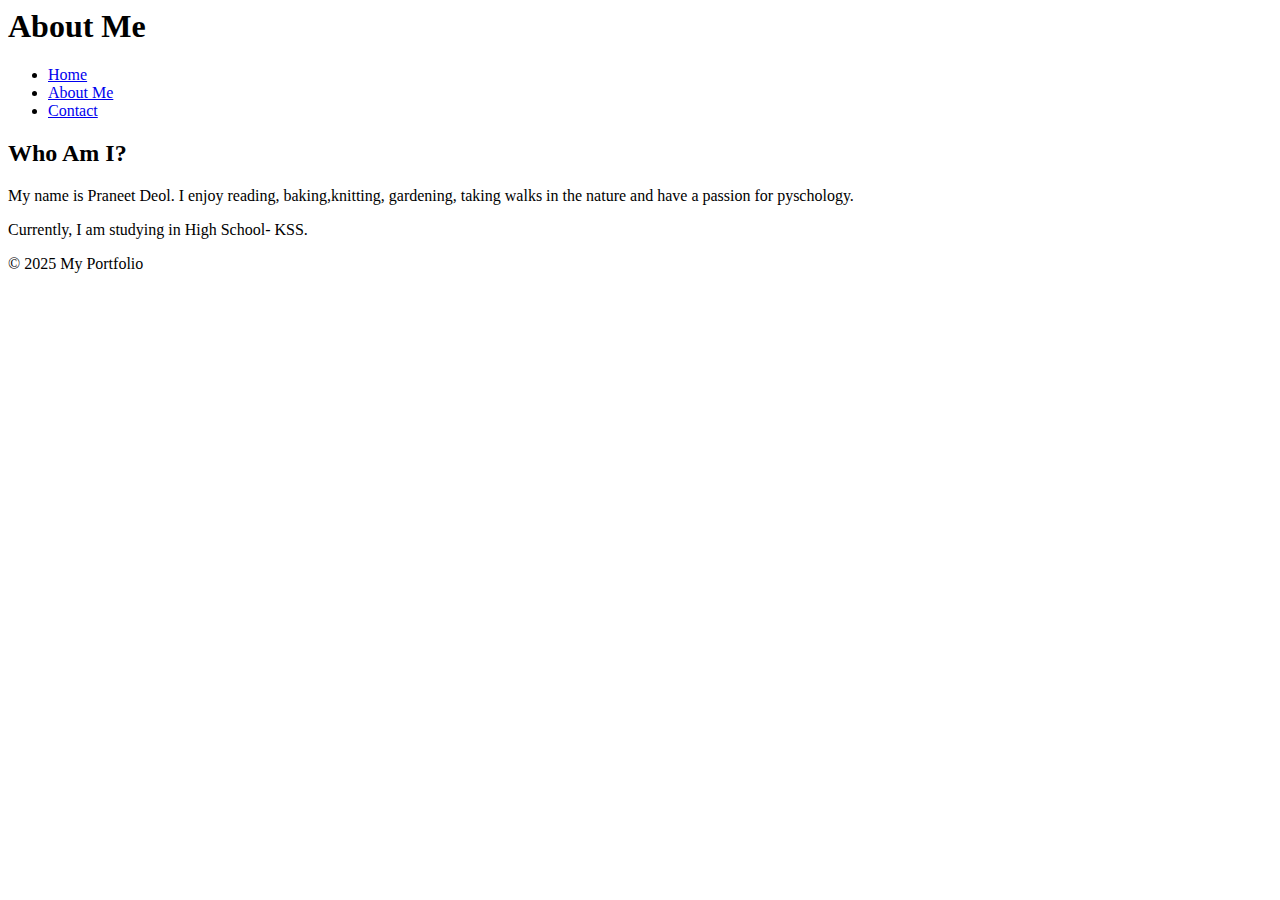
==== about.html @ eaa82744 "about.html" ====
<html lang="en">
<head>
    <meta charset="UTF-8">
    <title>About Me - My Portfolio</title>
    <link rel="stylesheet" href="style.css">
</head>
<body>
    <header>
        <h1>About Me</h1>
        <nav>
            <ul>
                <li><a href="index.html">Home</a></li>
                <li><a href="about.html">About Me</a></li>
                <li><a href="contact.html">Contact</a></li>
            </ul>
        </nav>
    </header>
    <div class="container">
        <section>
            <h2>Who Am I?</h2>
            <p>My name is Praneet Deol. I enjoy reading, baking,knitting, gardening, taking walks in the nature and have a passion for pyschology.</p>
            <p>Currently, I am studying in High School- KSS.</p>
        </section>
    </div>
    <footer>
        <p>&copy; 2025 My Portfolio</p>
    </footer>
</body>
</html>
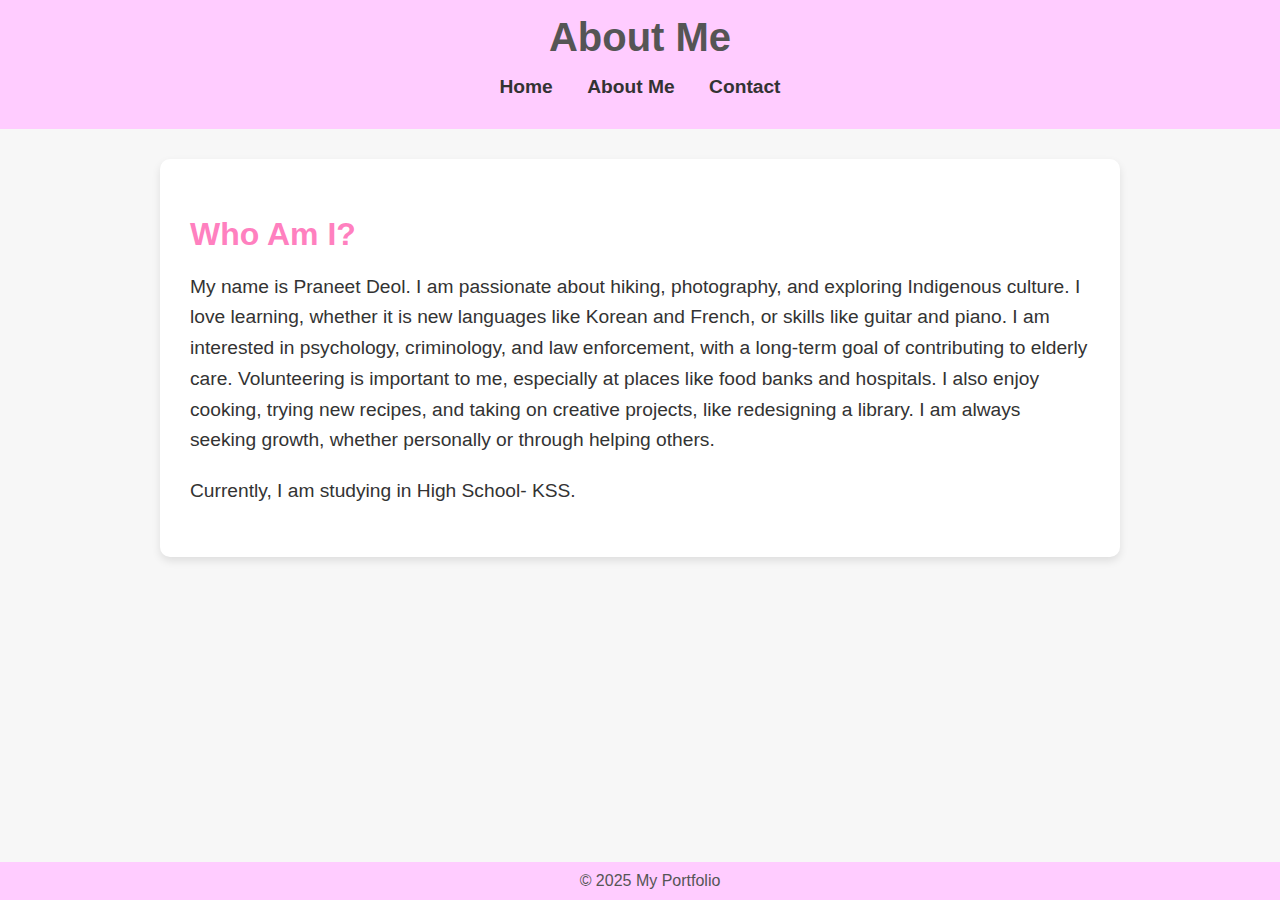
==== commit 689f7d44: "about.html" ====
--- a/about.html
+++ b/about.html
@@ -1,10 +1,89 @@
 <html lang="en">
 <head>
     <meta charset="UTF-8">
+    <meta name="viewport" content="width=device-width, initial-scale=1.0">
     <title>About Me - My Portfolio</title>
     <link rel="stylesheet" href="style.css">
+    <style>
+        body {
+            font-family: 'Arial', sans-serif;
+            background-color: #f7f7f7;
+            margin: 0;
+            padding: 0;
+            color: #333;
+        }
+
+        header {
+            background-color: #ffccff;
+            padding: 15px;
+            text-align: center;
+        }
+
+        header h1 {
+            margin: 0;
+            font-size: 2.5em;
+            color: #555;
+        }
+
+        nav ul {
+            list-style-type: none;
+            padding: 0;
+        }
+
+        nav ul li {
+            display: inline;
+            margin: 0 15px;
+        }
+
+        nav ul li a {
+            text-decoration: none;
+            color: #333;
+            font-weight: bold;
+            font-size: 1.2em;
+        }
+
+        nav ul li a:hover {
+            color: #ff80bf;
+        }
+
+        .container {
+            padding: 30px;
+            max-width: 900px;
+            margin: 30px auto;
+            background-color: #fff;
+            border-radius: 10px;
+            box-shadow: 0 4px 8px rgba(0, 0, 0, 0.1);
+        }
+
+        section h2 {
+            font-size: 2em;
+            margin-bottom: 15px;
+            color: #ff80bf;
+        }
+
+        section p {
+            font-size: 1.2em;
+            line-height: 1.6;
+            margin-bottom: 20px;
+        }
+
+        footer {
+            background-color: #ffccff;
+            padding: 10px;
+            text-align: center;
+            position: fixed;
+            width: 100%;
+            bottom: 0;
+        }
+
+        footer p {
+            margin: 0;
+            color: #555;
+        }
+    </style>
 </head>
 <body>
+
     <header>
         <h1>About Me</h1>
         <nav>
@@ -15,15 +94,18 @@
             </ul>
         </nav>
     </header>
+
     <div class="container">
         <section>
             <h2>Who Am I?</h2>
-            <p>My name is Praneet Deol. I enjoy reading, baking,knitting, gardening, taking walks in the nature and have a passion for pyschology.</p>
+            <p>My name is Praneet Deol. I am passionate about hiking, photography, and exploring Indigenous culture. I love learning, whether it is new languages like Korean and French, or skills like guitar and piano. I am interested in psychology, criminology, and law enforcement, with a long-term goal of contributing to elderly care. Volunteering is important to me, especially at places like food banks and hospitals. I also enjoy cooking, trying new recipes, and taking on creative projects, like redesigning a library. I am always seeking growth, whether personally or through helping others.</p>
             <p>Currently, I am studying in High School- KSS.</p>
         </section>
     </div>
+
     <footer>
         <p>&copy; 2025 My Portfolio</p>
     </footer>
+
 </body>
 </html>
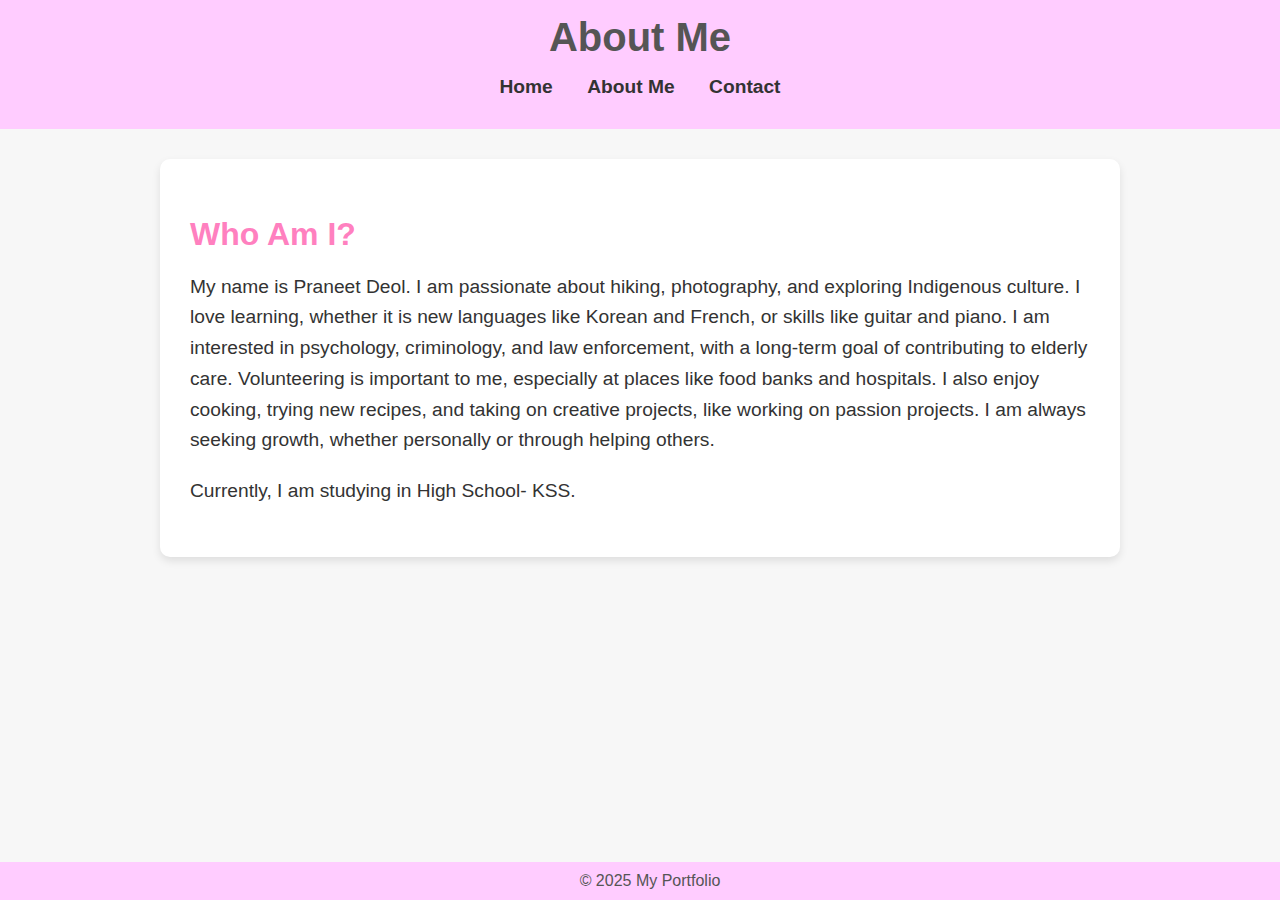
==== commit ca53223b: "about.html" ====
--- a/about.html
+++ b/about.html
@@ -98,7 +98,7 @@
     <div class="container">
         <section>
             <h2>Who Am I?</h2>
-            <p>My name is Praneet Deol. I am passionate about hiking, photography, and exploring Indigenous culture. I love learning, whether it is new languages like Korean and French, or skills like guitar and piano. I am interested in psychology, criminology, and law enforcement, with a long-term goal of contributing to elderly care. Volunteering is important to me, especially at places like food banks and hospitals. I also enjoy cooking, trying new recipes, and taking on creative projects, like redesigning a library. I am always seeking growth, whether personally or through helping others.</p>
+            <p>My name is Praneet Deol. I am passionate about hiking, photography, and exploring Indigenous culture. I love learning, whether it is new languages like Korean and French, or skills like guitar and piano. I am interested in psychology, criminology, and law enforcement, with a long-term goal of contributing to elderly care. Volunteering is important to me, especially at places like food banks and hospitals. I also enjoy cooking, trying new recipes, and taking on creative projects, like working on passion projects. I am always seeking growth, whether personally or through helping others.</p>
             <p>Currently, I am studying in High School- KSS.</p>
         </section>
     </div>
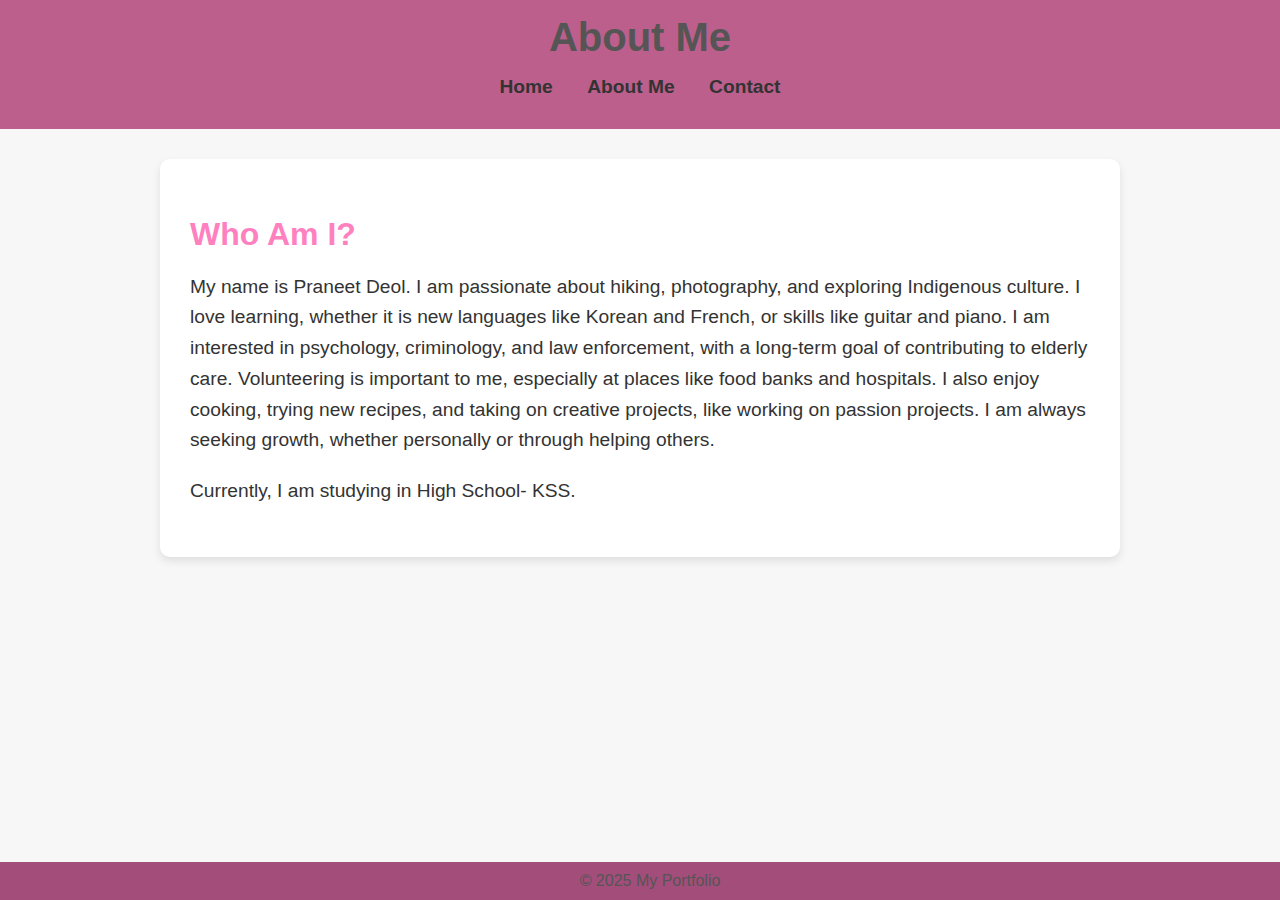
==== commit 600f0112: "about.html" ====
--- a/about.html
+++ b/about.html
@@ -1,3 +1,4 @@
+<!DOCTYPE html>
 <html lang="en">
 <head>
     <meta charset="UTF-8">
@@ -5,85 +6,21 @@
     <title>About Me - My Portfolio</title>
     <link rel="stylesheet" href="style.css">
     <style>
-        body {
-            font-family: 'Arial', sans-serif;
-            background-color: #f7f7f7;
-            margin: 0;
-            padding: 0;
-            color: #333;
-        }
-
-        header {
-            background-color: #ffccff;
-            padding: 15px;
-            text-align: center;
-        }
-
-        header h1 {
-            margin: 0;
-            font-size: 2.5em;
-            color: #555;
-        }
-
-        nav ul {
-            list-style-type: none;
-            padding: 0;
-        }
-
-        nav ul li {
-            display: inline;
-            margin: 0 15px;
-        }
-
-        nav ul li a {
-            text-decoration: none;
-            color: #333;
-            font-weight: bold;
-            font-size: 1.2em;
-        }
-
-        nav ul li a:hover {
-            color: #ff80bf;
-        }
-
-        .container {
-            padding: 30px;
-            max-width: 900px;
-            margin: 30px auto;
-            background-color: #fff;
-            border-radius: 10px;
-            box-shadow: 0 4px 8px rgba(0, 0, 0, 0.1);
-        }
-
-        section h2 {
-            font-size: 2em;
-            margin-bottom: 15px;
-            color: #ff80bf;
-        }
-
-        section p {
-            font-size: 1.2em;
-            line-height: 1.6;
-            margin-bottom: 20px;
-        }
-
-        footer {
-            background-color: #ffccff;
-            padding: 10px;
-            text-align: center;
-            position: fixed;
-            width: 100%;
-            bottom: 0;
-        }
-
-        footer p {
-            margin: 0;
-            color: #555;
-        }
+        body { font-family: Arial, sans-serif; background-color: #f7f7f7; margin: 0; padding: 0; color: #333; }
+        header { background-color: #bc5f8c; padding: 15px; text-align: center; }
+        header h1 { margin: 0; font-size: 2.5em; color: #555; }
+        nav ul { list-style: none; padding: 0; }
+        nav ul li { display: inline; margin: 0 15px; }
+        nav ul li a { text-decoration: none; color: #333; font-weight: bold; font-size: 1.2em; }
+        nav ul li a:hover { color: #ff80bf; }
+        .container { padding: 30px; max-width: 900px; margin: 30px auto; background-color: #fff; border-radius: 10px; box-shadow: 0 4px 8px rgba(0,0,0,0.1); }
+        section h2 { font-size: 2em; margin-bottom: 15px; color: #ff80bf; }
+        section p { font-size: 1.2em; line-height: 1.6; margin-bottom: 20px; }
+        footer { background-color: #a34d7b; padding: 10px; text-align: center; position: fixed; width: 100%; bottom: 0; }
+        footer p { margin: 0; color: #555; }
     </style>
 </head>
 <body>
-
     <header>
         <h1>About Me</h1>
         <nav>
@@ -94,7 +31,6 @@
             </ul>
         </nav>
     </header>
-
     <div class="container">
         <section>
             <h2>Who Am I?</h2>
@@ -102,10 +38,8 @@
             <p>Currently, I am studying in High School- KSS.</p>
         </section>
     </div>
-
     <footer>
         <p>&copy; 2025 My Portfolio</p>
     </footer>
-
 </body>
 </html>
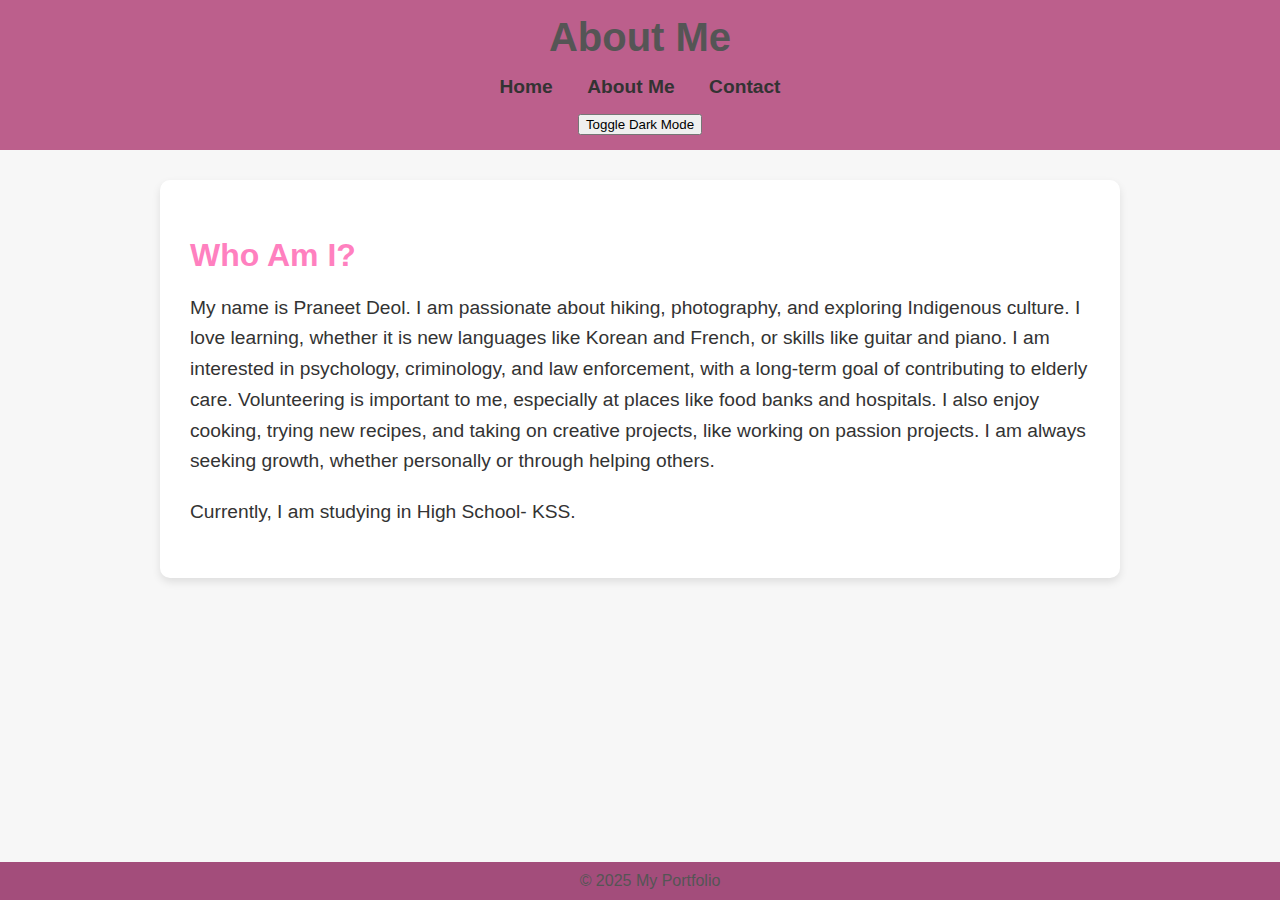
==== commit 7c011f4f: "about.html" ====
--- a/about.html
+++ b/about.html
@@ -6,18 +6,24 @@
     <title>About Me - My Portfolio</title>
     <link rel="stylesheet" href="style.css">
     <style>
-        body { font-family: Arial, sans-serif; background-color: #f7f7f7; margin: 0; padding: 0; color: #333; }
+        body { font-family: Arial, sans-serif; background-color: #f7f7f7; margin: 0; padding: 0; color: #333; transition: background-color 0.5s, color 0.5s; }
         header { background-color: #bc5f8c; padding: 15px; text-align: center; }
         header h1 { margin: 0; font-size: 2.5em; color: #555; }
         nav ul { list-style: none; padding: 0; }
         nav ul li { display: inline; margin: 0 15px; }
         nav ul li a { text-decoration: none; color: #333; font-weight: bold; font-size: 1.2em; }
         nav ul li a:hover { color: #ff80bf; }
-        .container { padding: 30px; max-width: 900px; margin: 30px auto; background-color: #fff; border-radius: 10px; box-shadow: 0 4px 8px rgba(0,0,0,0.1); }
+        .container { padding: 30px; max-width: 900px; margin: 30px auto; background-color: #fff; border-radius: 10px; box-shadow: 0 4px 8px rgba(0,0,0,0.1); transition: background-color 0.5s; }
         section h2 { font-size: 2em; margin-bottom: 15px; color: #ff80bf; }
         section p { font-size: 1.2em; line-height: 1.6; margin-bottom: 20px; }
         footer { background-color: #a34d7b; padding: 10px; text-align: center; position: fixed; width: 100%; bottom: 0; }
         footer p { margin: 0; color: #555; }
+        
+        /* Dark Mode */
+        .dark-mode { background-color: #222; color: #f7f7f7; }
+        .dark-mode .container { background-color: #333; }
+        .dark-mode header h1, .dark-mode footer p { color: #ddd; }
+        .dark-mode nav ul li a { color: #f7f7f7; }
     </style>
 </head>
 <body>
@@ -30,6 +36,7 @@
                 <li><a href="contact.html">Contact</a></li>
             </ul>
         </nav>
+        <button onclick="toggleBackground()">Toggle Dark Mode</button>
     </header>
     <div class="container">
         <section>
@@ -41,5 +48,10 @@
     <footer>
         <p>&copy; 2025 My Portfolio</p>
     </footer>
+    <script>
+        function toggleBackground() {
+            document.body.classList.toggle("dark-mode");
+        }
+    </script>
 </body>
 </html>
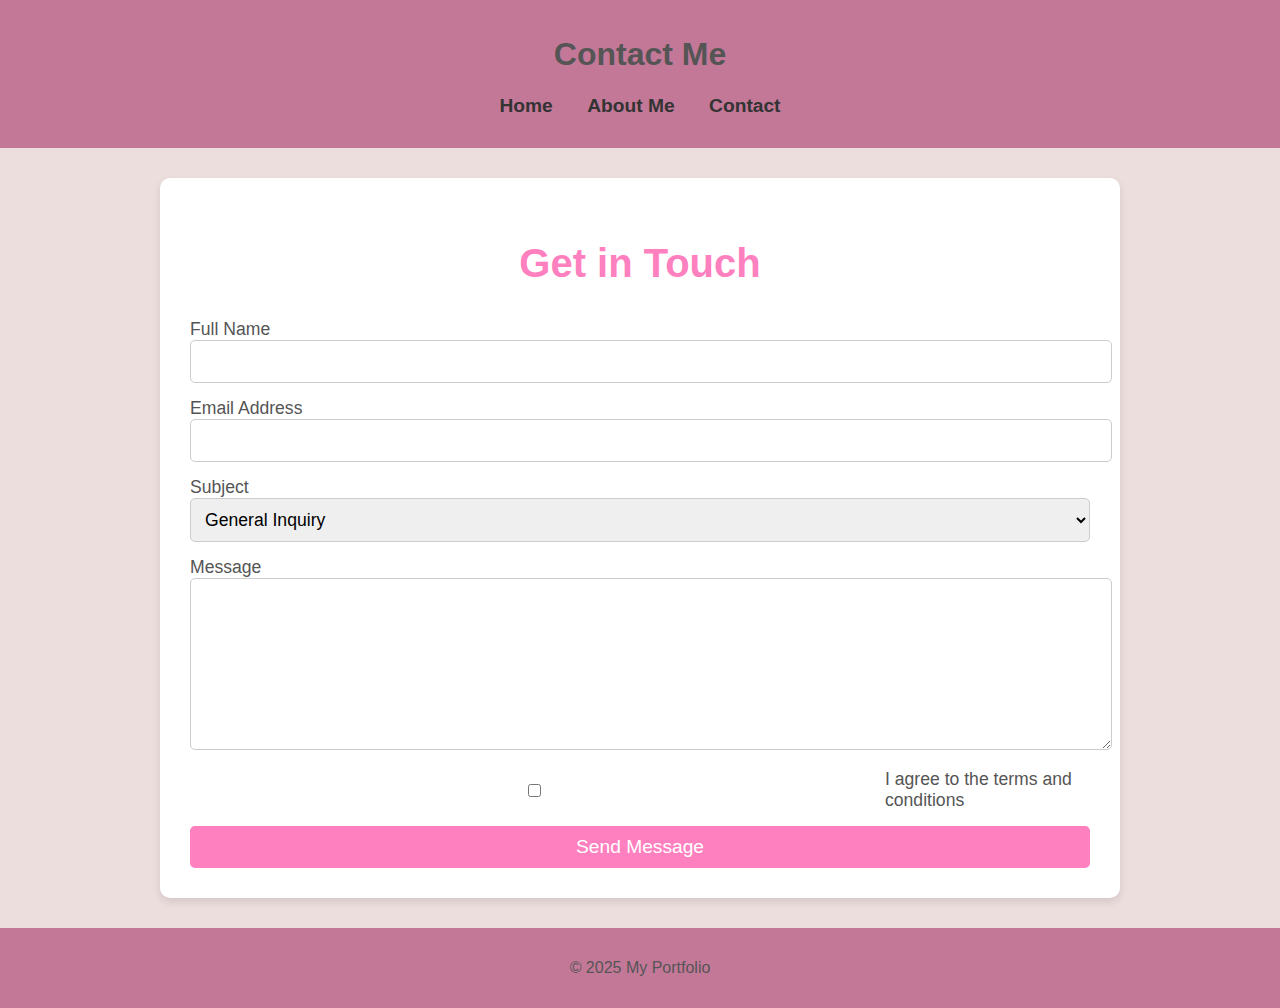
==== commit 0e5459f3: "Update about.html" ====
--- a/about.html
+++ b/about.html
@@ -3,32 +3,30 @@
 <head>
     <meta charset="UTF-8">
     <meta name="viewport" content="width=device-width, initial-scale=1.0">
-    <title>About Me - My Portfolio</title>
+    <title>Contact - My Portfolio</title>
     <link rel="stylesheet" href="style.css">
     <style>
-        body { font-family: Arial, sans-serif; background-color: #f7f7f7; margin: 0; padding: 0; color: #333; transition: background-color 0.5s, color 0.5s; }
-        header { background-color: #bc5f8c; padding: 15px; text-align: center; }
-        header h1 { margin: 0; font-size: 2.5em; color: #555; }
+        body { font-family: Arial, sans-serif; background: #eddede; margin: 0; color: #333; }
+        header, footer { background: #c37898; text-align: center; padding: 15px; color: #555; }
         nav ul { list-style: none; padding: 0; }
         nav ul li { display: inline; margin: 0 15px; }
         nav ul li a { text-decoration: none; color: #333; font-weight: bold; font-size: 1.2em; }
         nav ul li a:hover { color: #ff80bf; }
-        .container { padding: 30px; max-width: 900px; margin: 30px auto; background-color: #fff; border-radius: 10px; box-shadow: 0 4px 8px rgba(0,0,0,0.1); transition: background-color 0.5s; }
-        section h2 { font-size: 2em; margin-bottom: 15px; color: #ff80bf; }
-        section p { font-size: 1.2em; line-height: 1.6; margin-bottom: 20px; }
-        footer { background-color: #a34d7b; padding: 10px; text-align: center; position: fixed; width: 100%; bottom: 0; }
-        footer p { margin: 0; color: #555; }
-        
-        /* Dark Mode */
-        .dark-mode { background-color: #222; color: #f7f7f7; }
-        .dark-mode .container { background-color: #333; }
-        .dark-mode header h1, .dark-mode footer p { color: #ddd; }
-        .dark-mode nav ul li a { color: #f7f7f7; }
+        .container { padding: 30px; max-width: 900px; margin: 30px auto; background: #fff; border-radius: 10px; box-shadow: 0 4px 8px rgba(0,0,0,0.1); }
+        h2 { font-size: 2.5em; color: #ff80bf; text-align: center; }
+        .form-group { margin-bottom: 15px; }
+        .form-group label { font-size: 1.1em; color: #555; }
+        .form-group input, .form-group textarea, .form-group select { width: 100%; padding: 10px; font-size: 1.1em; border-radius: 5px; border: 1px solid #ccc; }
+        .form-group textarea { height: 150px; }
+        .checkbox-group { display: flex; align-items: center; }
+        .checkbox-group input { margin-right: 10px; }
+        button { background: #ff80bf; color: white; padding: 10px 20px; border: none; border-radius: 5px; cursor: pointer; font-size: 1.2em; width: 100%; }
+        button:hover { background: #ff66b2; }
     </style>
 </head>
 <body>
     <header>
-        <h1>About Me</h1>
+        <h1>Contact Me</h1>
         <nav>
             <ul>
                 <li><a href="index.html">Home</a></li>
@@ -36,22 +34,39 @@
                 <li><a href="contact.html">Contact</a></li>
             </ul>
         </nav>
-        <button onclick="toggleBackground()">Toggle Dark Mode</button>
     </header>
     <div class="container">
-        <section>
-            <h2>Who Am I?</h2>
-            <p>My name is Praneet Deol. I am passionate about hiking, photography, and exploring Indigenous culture. I love learning, whether it is new languages like Korean and French, or skills like guitar and piano. I am interested in psychology, criminology, and law enforcement, with a long-term goal of contributing to elderly care. Volunteering is important to me, especially at places like food banks and hospitals. I also enjoy cooking, trying new recipes, and taking on creative projects, like working on passion projects. I am always seeking growth, whether personally or through helping others.</p>
-            <p>Currently, I am studying in High School- KSS.</p>
-        </section>
+        <h2>Get in Touch</h2>
+        <form action="https://formspree.io/f/your-form-id" method="POST">
+            <div class="form-group">
+                <label for="name">Full Name</label>
+                <input type="text" id="name" name="name" required>
+            </div>
+            <div class="form-group">
+                <label for="email">Email Address</label>
+                <input type="email" id="email" name="email" required>
+            </div>
+            <div class="form-group">
+                <label for="subject">Subject</label>
+                <select id="subject" name="subject" required>
+                    <option value="general">General Inquiry</option>
+                    <option value="collaboration">Collaboration Request</option>
+                    <option value="feedback">Feedback</option>
+                </select>
+            </div>
+            <div class="form-group">
+                <label for="message">Message</label>
+                <textarea id="message" name="message" required></textarea>
+            </div>
+            <div class="form-group checkbox-group">
+                <input type="checkbox" id="agree" name="agree" required>
+                <label for="agree"> I agree to the terms and conditions </label>
+            </div>
+            <button type="submit">Send Message</button>
+        </form>
     </div>
     <footer>
         <p>&copy; 2025 My Portfolio</p>
     </footer>
-    <script>
-        function toggleBackground() {
-            document.body.classList.toggle("dark-mode");
-        }
-    </script>
 </body>
 </html>
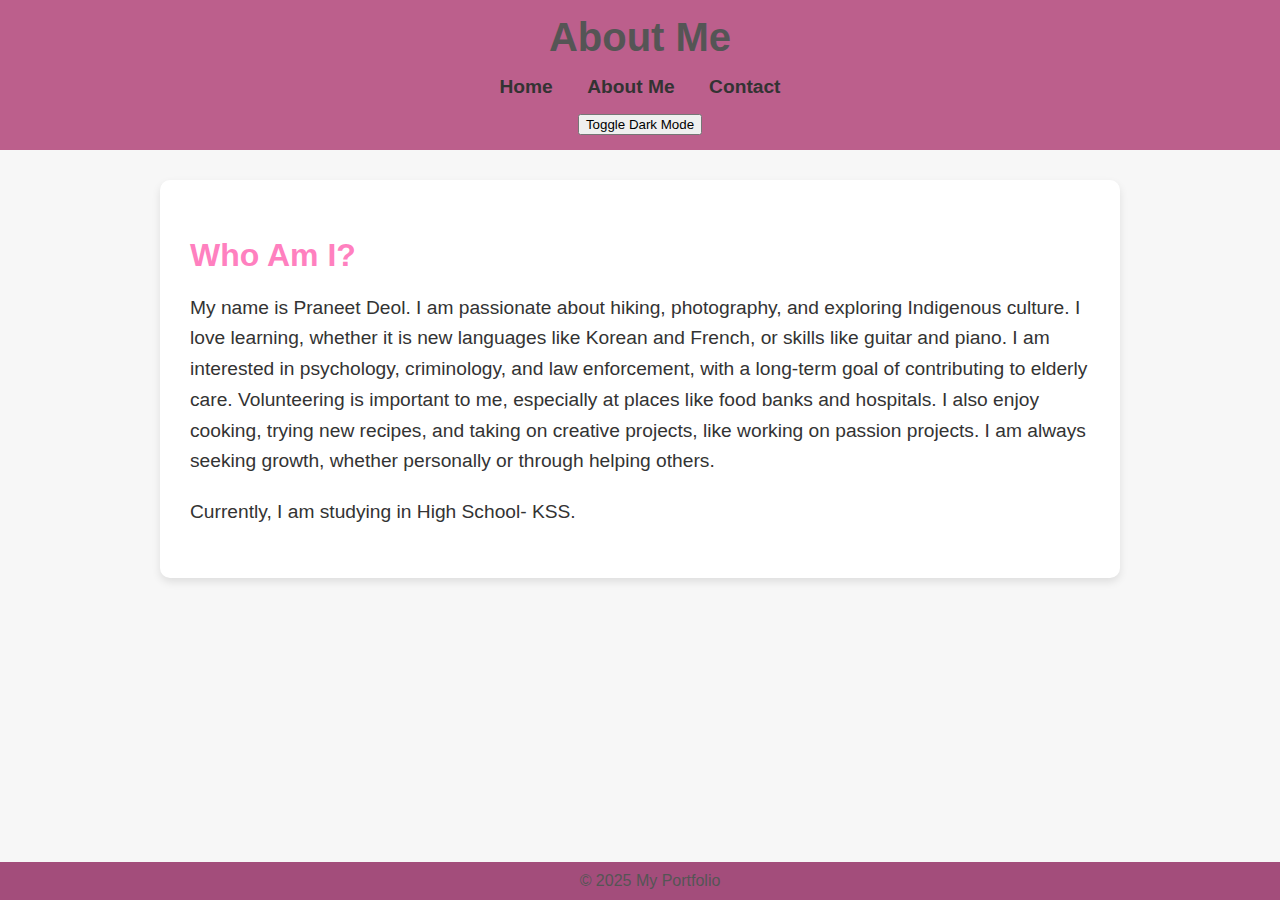
==== commit 790995af: "about.html" ====
--- a/about.html
+++ b/about.html
@@ -3,30 +3,32 @@
 <head>
     <meta charset="UTF-8">
     <meta name="viewport" content="width=device-width, initial-scale=1.0">
-    <title>Contact - My Portfolio</title>
+    <title>About Me - My Portfolio</title>
     <link rel="stylesheet" href="style.css">
     <style>
-        body { font-family: Arial, sans-serif; background: #eddede; margin: 0; color: #333; }
-        header, footer { background: #c37898; text-align: center; padding: 15px; color: #555; }
+        body { font-family: Arial, sans-serif; background-color: #f7f7f7; margin: 0; padding: 0; color: #333; transition: background-color 0.5s, color 0.5s; }
+        header { background-color: #bc5f8c; padding: 15px; text-align: center; }
+        header h1 { margin: 0; font-size: 2.5em; color: #555; }
         nav ul { list-style: none; padding: 0; }
         nav ul li { display: inline; margin: 0 15px; }
         nav ul li a { text-decoration: none; color: #333; font-weight: bold; font-size: 1.2em; }
         nav ul li a:hover { color: #ff80bf; }
-        .container { padding: 30px; max-width: 900px; margin: 30px auto; background: #fff; border-radius: 10px; box-shadow: 0 4px 8px rgba(0,0,0,0.1); }
-        h2 { font-size: 2.5em; color: #ff80bf; text-align: center; }
-        .form-group { margin-bottom: 15px; }
-        .form-group label { font-size: 1.1em; color: #555; }
-        .form-group input, .form-group textarea, .form-group select { width: 100%; padding: 10px; font-size: 1.1em; border-radius: 5px; border: 1px solid #ccc; }
-        .form-group textarea { height: 150px; }
-        .checkbox-group { display: flex; align-items: center; }
-        .checkbox-group input { margin-right: 10px; }
-        button { background: #ff80bf; color: white; padding: 10px 20px; border: none; border-radius: 5px; cursor: pointer; font-size: 1.2em; width: 100%; }
-        button:hover { background: #ff66b2; }
+        .container { padding: 30px; max-width: 900px; margin: 30px auto; background-color: #fff; border-radius: 10px; box-shadow: 0 4px 8px rgba(0,0,0,0.1); transition: background-color 0.5s; }
+        section h2 { font-size: 2em; margin-bottom: 15px; color: #ff80bf; }
+        section p { font-size: 1.2em; line-height: 1.6; margin-bottom: 20px; }
+        footer { background-color: #a34d7b; padding: 10px; text-align: center; position: fixed; width: 100%; bottom: 0; }
+        footer p { margin: 0; color: #555; }
+        
+        /* Dark Mode */
+        .dark-mode { background-color: #222; color: #f7f7f7; }
+        .dark-mode .container { background-color: #333; }
+        .dark-mode header h1, .dark-mode footer p { color: #ddd; }
+        .dark-mode nav ul li a { color: #f7f7f7; }
     </style>
 </head>
 <body>
     <header>
-        <h1>Contact Me</h1>
+        <h1>About Me</h1>
         <nav>
             <ul>
                 <li><a href="index.html">Home</a></li>
@@ -34,39 +36,22 @@
                 <li><a href="contact.html">Contact</a></li>
             </ul>
         </nav>
+        <button onclick="toggleBackground()">Toggle Dark Mode</button>
     </header>
     <div class="container">
-        <h2>Get in Touch</h2>
-        <form action="https://formspree.io/f/your-form-id" method="POST">
-            <div class="form-group">
-                <label for="name">Full Name</label>
-                <input type="text" id="name" name="name" required>
-            </div>
-            <div class="form-group">
-                <label for="email">Email Address</label>
-                <input type="email" id="email" name="email" required>
-            </div>
-            <div class="form-group">
-                <label for="subject">Subject</label>
-                <select id="subject" name="subject" required>
-                    <option value="general">General Inquiry</option>
-                    <option value="collaboration">Collaboration Request</option>
-                    <option value="feedback">Feedback</option>
-                </select>
-            </div>
-            <div class="form-group">
-                <label for="message">Message</label>
-                <textarea id="message" name="message" required></textarea>
-            </div>
-            <div class="form-group checkbox-group">
-                <input type="checkbox" id="agree" name="agree" required>
-                <label for="agree"> I agree to the terms and conditions </label>
-            </div>
-            <button type="submit">Send Message</button>
-        </form>
+        <section>
+            <h2>Who Am I?</h2>
+            <p>My name is Praneet Deol. I am passionate about hiking, photography, and exploring Indigenous culture. I love learning, whether it is new languages like Korean and French, or skills like guitar and piano. I am interested in psychology, criminology, and law enforcement, with a long-term goal of contributing to elderly care. Volunteering is important to me, especially at places like food banks and hospitals. I also enjoy cooking, trying new recipes, and taking on creative projects, like working on passion projects. I am always seeking growth, whether personally or through helping others.</p>
+            <p>Currently, I am studying in High School- KSS.</p>
+        </section>
     </div>
     <footer>
         <p>&copy; 2025 My Portfolio</p>
     </footer>
+    <script>
+        function toggleBackground() {
+            document.body.classList.toggle("dark-mode");
+        }
+    </script>
 </body>
 </html>
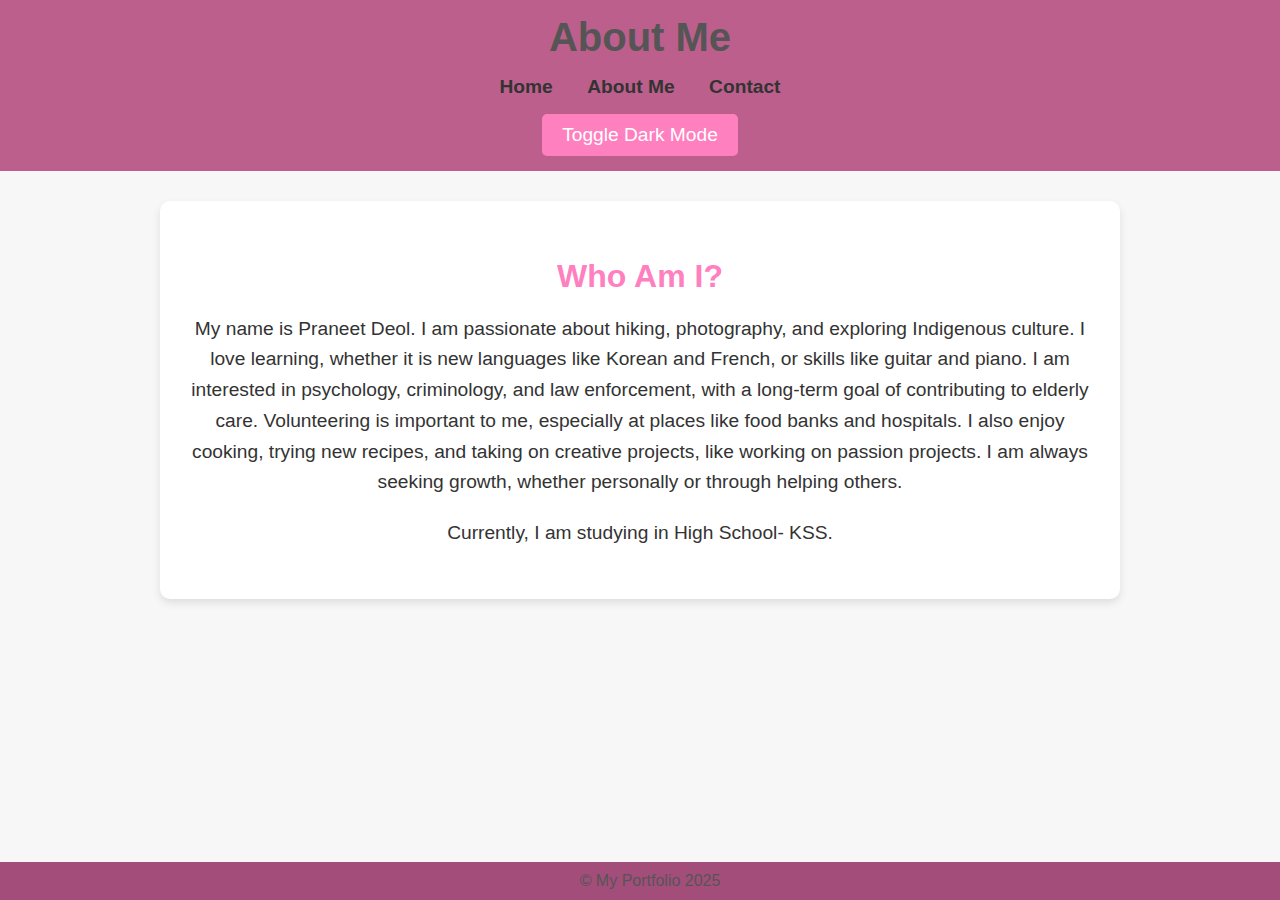
==== commit 99c608c8: "my portfolio 2025" ====
--- a/about.html
+++ b/about.html
@@ -3,7 +3,7 @@
 <head>
     <meta charset="UTF-8">
     <meta name="viewport" content="width=device-width, initial-scale=1.0">
-    <title>About Me - My Portfolio</title>
+    <title>About Me - My Portfolio 2025 </title>
     <link rel="stylesheet" href="style.css">
     <style>
         body { font-family: Arial, sans-serif; background-color: #f7f7f7; margin: 0; padding: 0; color: #333; transition: background-color 0.5s, color 0.5s; }
@@ -46,7 +46,7 @@
         </section>
     </div>
     <footer>
-        <p>&copy; 2025 My Portfolio</p>
+        <p>&copy; My Portfolio 2025 </p>
     </footer>
     <script>
         function toggleBackground() {
--- a/style.css
+++ b/style.css
@@ -0,0 +1,75 @@
+/* External CSS - Generic styles for all three pages */
+body {
+    font-family: Arial, sans-serif;
+    background: #f7f7f7;
+    margin: 0;
+    padding: 0;
+    color: #333;
+    transition: background-color 0.5s, color 0.5s;
+}
+
+header, footer {
+    background: #bc74a3;
+    text-align: center;
+    padding: 15px;
+    color: #555;
+}
+
+nav ul {
+    list-style: none;
+    padding: 0;
+}
+
+nav ul li {
+    display: inline;
+    margin: 0 15px;
+}
+
+nav ul li a {
+    text-decoration: none;
+    color: #333;
+    font-weight: bold;
+    font-size: 1.2em;
+}
+
+nav ul li a:hover {
+    color: #9f577b;
+}
+
+.container {
+    padding: 30px;
+    max-width: 900px;
+    margin: 30px auto;
+    background: #fff;
+    border-radius: 10px;
+    box-shadow: 0 4px 8px rgba(0,0,0,0.1);
+    text-align: center;
+}
+
+button {
+    background-color: #ff80bf;
+    color: white;
+    padding: 10px 20px;
+    border: none;
+    border-radius: 5px;
+    cursor: pointer;
+    font-size: 1.2em;
+}
+
+button:hover {
+    background-color: #ff66b2;
+}
+
+/* Dark Mode */
+.dark-mode {
+    background-color: #222;
+    color: #f7f7f7;
+}
+
+.dark-mode .container {
+    background-color: #333;
+}
+
+.dark-mode header, .dark-mode footer {
+    background-color: #7a3f5c;
+}
